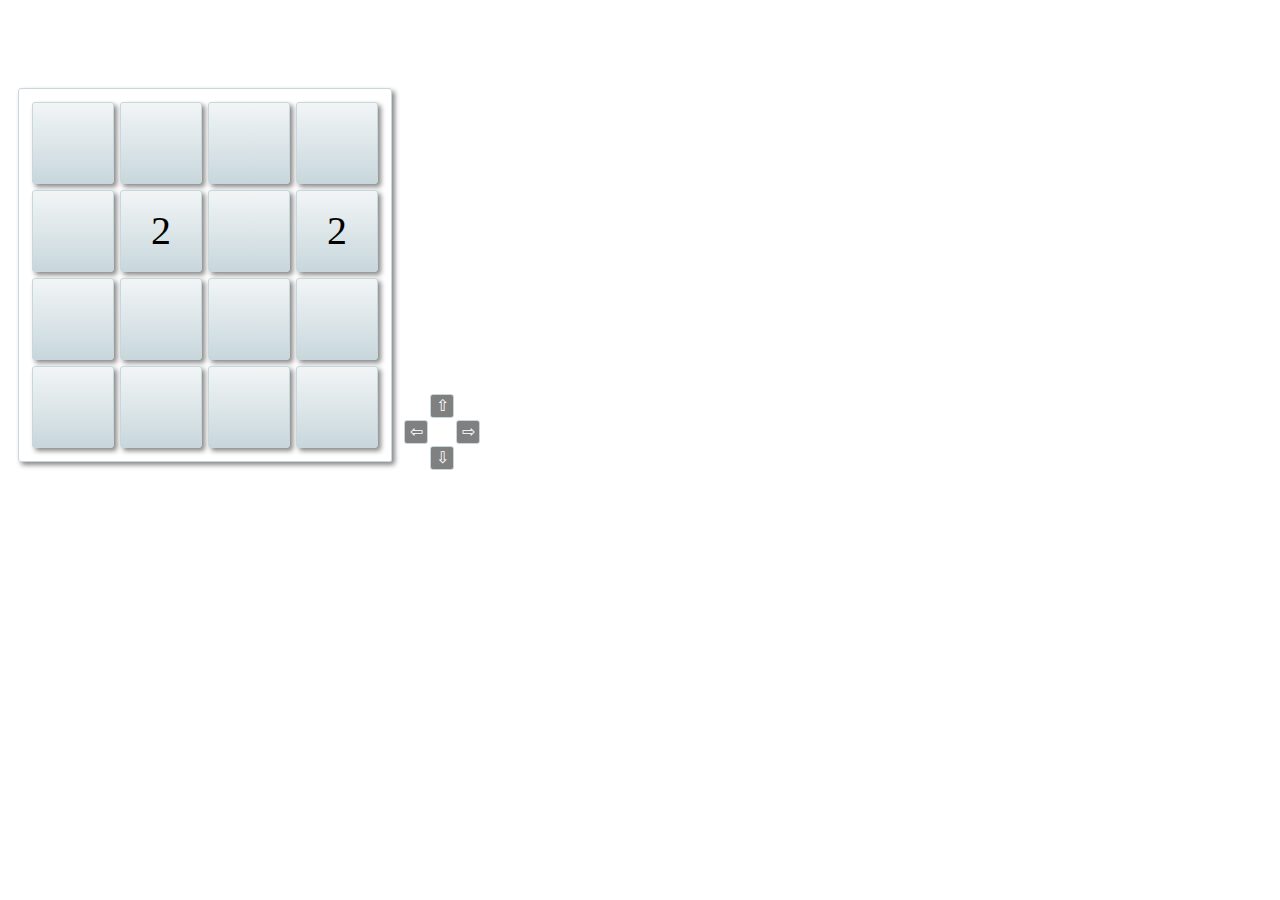
==== public/index.html @ f06d4f66 "wire up websocket in UI" ====
<!DOCTYPE html>
<html lang="en">
<head>
    <title>fffffffuuuuuuuuuuuu</title>
    <meta charset="utf-8">
    <meta http-equiv="X-UA-Compatible" content="IE=edge">
    <meta name="author" content="@AlTobey">
    <link rel="stylesheet" href="css/f7u12.css" />
    <link rel="stylesheet" href="css/app.css" />
</head>

<body>
    <div id="player1-container"></div>

    <script src="js/jquery-2.1.1.min.js"></script>
    <script src="js/jquery.touchSwipe.min.js"></script>
    <script src="js/d3.v3.min.js"></script>
    <script src="js/f7u12.js"></script>
    <script src="js/dpad.js"></script>
    <script src="js/uuid.js"></script>
    <script src="js/websocket.js"></script>
    <script src="js/app.js"></script>
  </body>
</html>
---- public/css/f7u12.css ----
div.f7u12-grid {
    display: inline-block;
    margin: 10px;
    padding: 10px;
    box-shadow: 3px 3px 5px #888888;
    border: 1px solid #c8d7dc;
    border-radius: 3px;
}

div.f7u12-cell {
    display: inline-block;
    width: 80px;
    height: 80px;
    float: left;
    line-height: 80px;
    font-size: 40px;
    text-align: center;
    text-decoration: none;
    color: black;
    margin: 3px;
    box-shadow: 3px 3px 5px #888888;
    border: 1px solid #c8d7dc;
    border-radius: 3px;
}

div.f7u12-cell-empty {
    background-color: #f2f5f6;
    background-image: linear-gradient(to bottom, #f2f5f6, #c8d7dc);
}

/* TODO: update these to be unique over a gradient */
div.f7u12-cell-2 {
    background-color: #f2f5f6;
    background-image: linear-gradient(to bottom, #f2f5f6, #c8d7dc);
}
div.f7u12-cell-4 {
    background-color: #f2f5f6;
    background-image: linear-gradient(to bottom, #f2f5f6, #c8d7dc);
}
div.f7u12-cell-8 {
    background-color: #f2f5f6;
    background-image: linear-gradient(to bottom, #f2f5f6, #c8d7dc);
}
div.f7u12-cell-16 {
    background-color: #f2f5f6;
    background-image: linear-gradient(to bottom, #f2f5f6, #c8d7dc);
}
div.f7u12-cell-32 {
    background-color: #f2f5f6;
    background-image: linear-gradient(to bottom, #f2f5f6, #c8d7dc);
}
div.f7u12-cell-64 {
    background-color: #f2f5f6;
    background-image: linear-gradient(to bottom, #f2f5f6, #c8d7dc);
}
div.f7u12-cell-128 {
    background-color: #f2f5f6;
    background-image: linear-gradient(to bottom, #f2f5f6, #c8d7dc);
}
div.f7u12-cell-256 {
    background-color: #f2f5f6;
    background-image: linear-gradient(to bottom, #f2f5f6, #c8d7dc);
}
div.f7u12-cell-512 {
    background-color: #f2f5f6;
    background-image: linear-gradient(to bottom, #f2f5f6, #c8d7dc);
}
div.f7u12-cell-1024 {
    background-color: #f2f5f6;
    background-image: linear-gradient(to bottom, #f2f5f6, #c8d7dc);
}
div.f7u12-cell-2048 {
    background-color: #f2f5f6;
    background-image: linear-gradient(to bottom, #f2f5f6, #c8d7dc);
}
---- public/css/app.css ----
html {
  position: relative;
  min-height: 100%;
}

body {
  padding-top: 70px;
  -webkit-touch-callout: none;
  -webkit-user-select: none; /* Webkit */
  -moz-user-select: none;    /* Firefox */
  -ms-user-select: none;     /* IE 10  */
  -o-user-select: none;
  user-select: none;
}

#footer {
  position: absolute;
  bottom: 0;
  width: 100%;
  height: 30px;
}

table.dpad {
    display: inline-block;
}

td.arrow {
    cursor: pointer;
    background-color: gray;
    color: white;
    width: 20px;
    height: 20px;
    line-height: 20px;
    text-align: center;
    border: 1px solid #c8d7dc;
    border-radius: 3px;
}

div.game-container {
    display: inline-block;
}
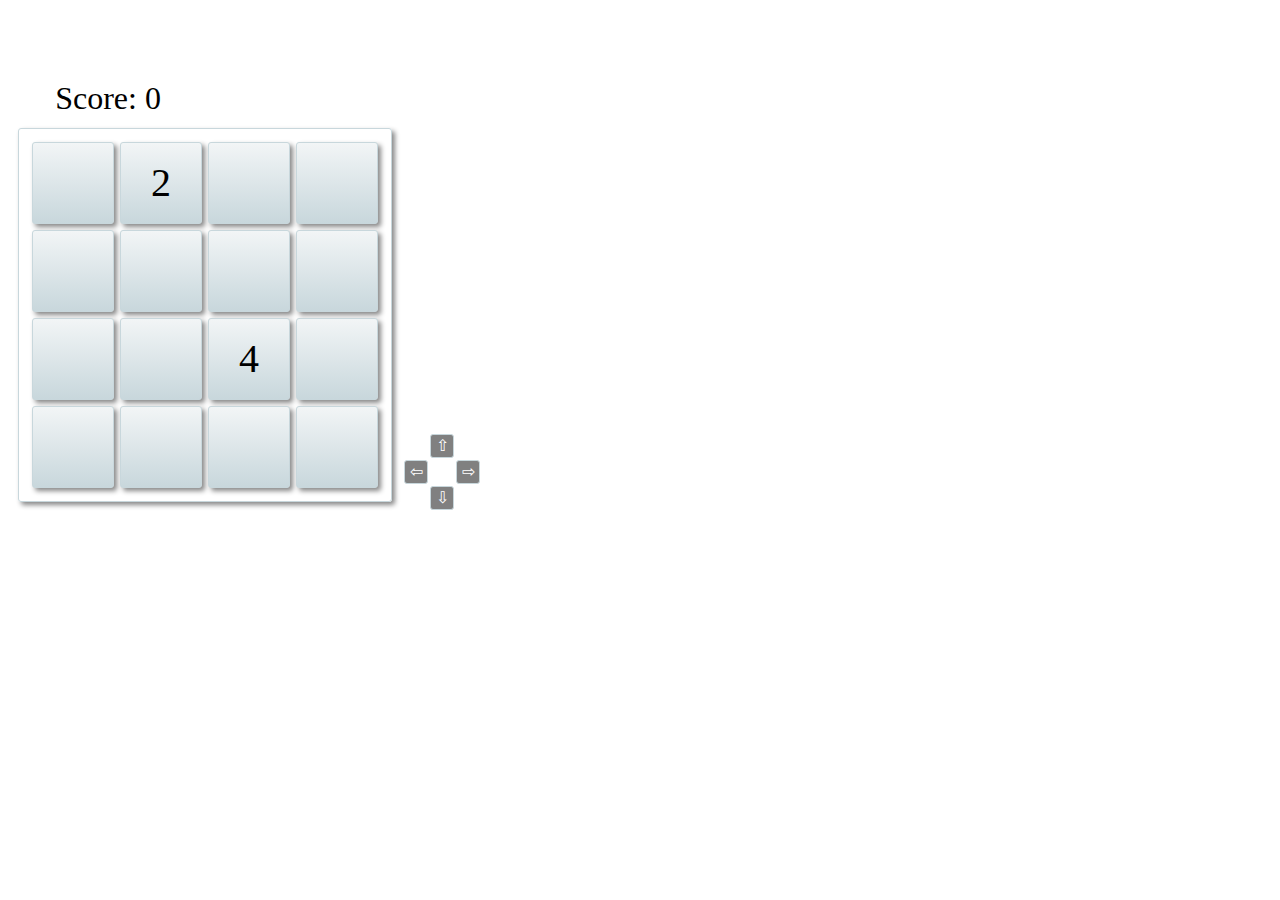
==== commit 5df431de: "use performance.now() polyfill to support Safari OSX" ====
--- a/public/index.html
+++ b/public/index.html
@@ -15,6 +15,7 @@
     <script src="js/jquery-2.1.1.min.js"></script>
     <script src="js/jquery.touchSwipe.min.js"></script>
     <script src="js/d3.v3.min.js"></script>
+    <script src="js/performance-now-polyfill.js"></script>
     <script src="js/f7u12.js"></script>
     <script src="js/dpad.js"></script>
     <script src="js/uuid.js"></script>
--- a/public/css/f7u12.css
+++ b/public/css/f7u12.css
@@ -1,3 +1,11 @@
+div.f7u12-score {
+	height: 40px;
+	width: 200px;
+    line-height: 40px;
+    font-size: 32px;
+    text-align: center;
+}
+
 div.f7u12-grid {
     display: inline-block;
     margin: 10px;
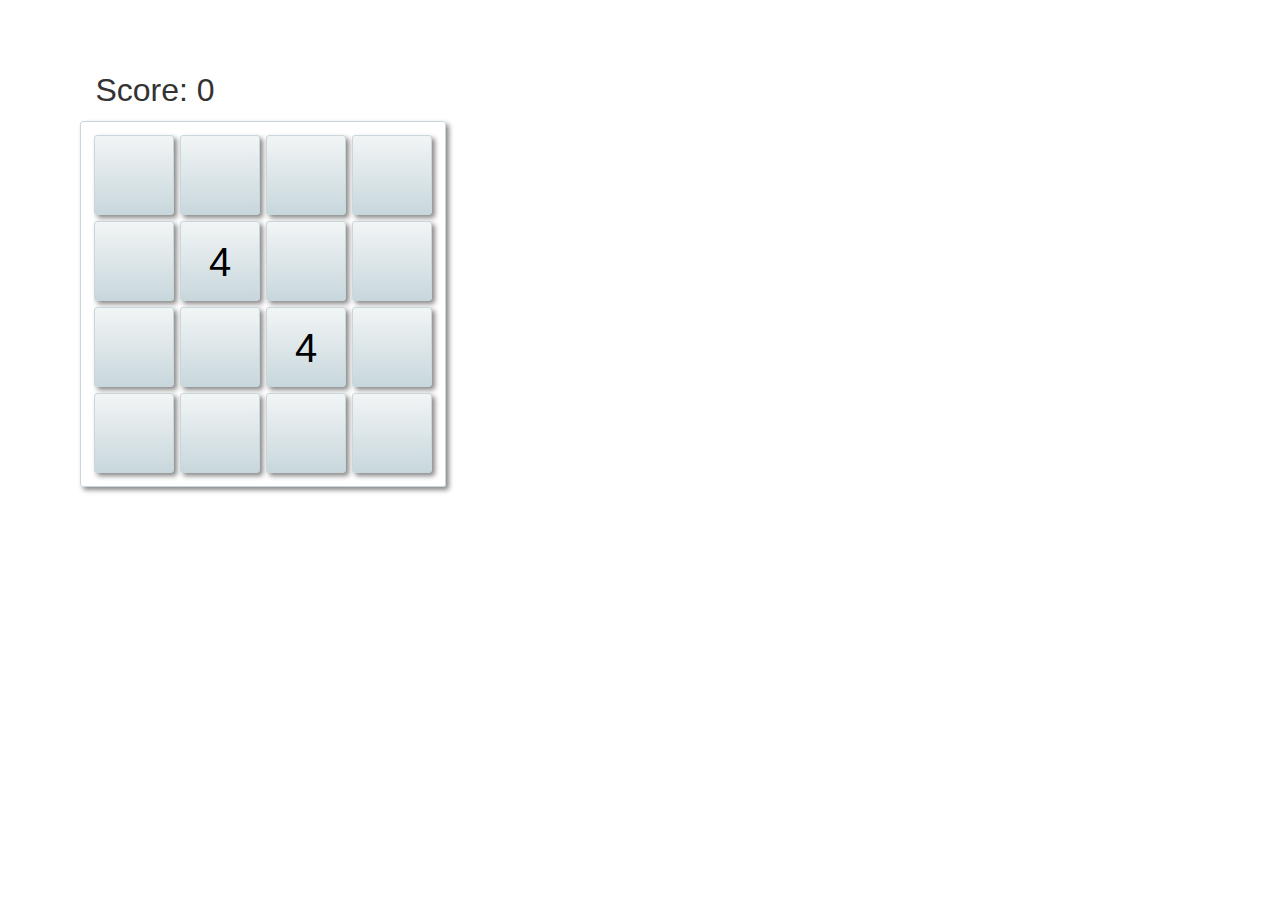
==== commit fba8f6b3: "move to bootstrap, move score to its own row" ====
--- a/public/index.html
+++ b/public/index.html
@@ -5,20 +5,37 @@
     <meta charset="utf-8">
     <meta http-equiv="X-UA-Compatible" content="IE=edge">
     <meta name="author" content="@AlTobey">
+    <link rel="stylesheet" href="css/bootstrap.min.css" />
     <link rel="stylesheet" href="css/f7u12.css" />
     <link rel="stylesheet" href="css/app.css" />
 </head>
 
 <body>
-    <div id="player1-container"></div>
+  <div class="container">
+    <div class="row">
+      <div class="col-sm-4" id="score-container">
+      </div>
+      <div class="col-sm-4" id="move-chart">
+      </div>
+      <div class="col-sm-4">
+      </div>
+    </div>
+    <div class="row">
+      <div class="col-sm-12">
+        <div id="player1-container"></div>
+      </div>
+    </div>
+  </div>
 
     <script src="js/jquery-2.1.1.min.js"></script>
+    <script src="js/bootstrap.min.js"></script>
     <script src="js/jquery.touchSwipe.min.js"></script>
+    <script src="js/performance-now-polyfill.js"></script>
+    <script src="js/jquery.timer.js"></script>
     <script src="js/d3.v3.min.js"></script>
-    <script src="js/performance-now-polyfill.js"></script>
+    <script src="js/dimple.v2.0.2.js"></script>
+    <script src="js/uuid.js"></script>
     <script src="js/f7u12.js"></script>
-    <script src="js/dpad.js"></script>
-    <script src="js/uuid.js"></script>
     <script src="js/websocket.js"></script>
     <script src="js/app.js"></script>
   </body>
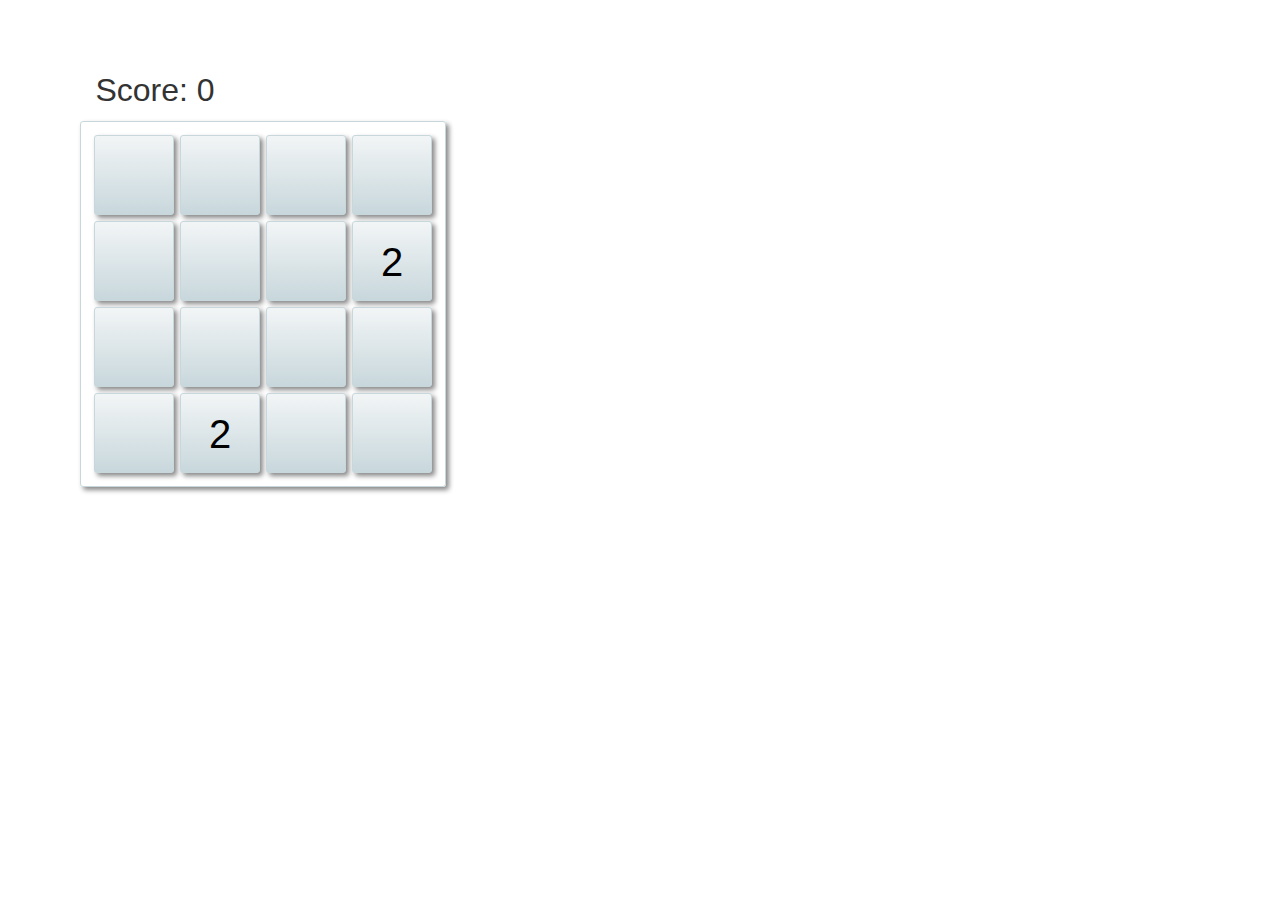
==== commit 93addbdc: "WIP: first pass at adding a small graph to the game" ====
--- a/public/index.html
+++ b/public/index.html
@@ -1,10 +1,11 @@
 <!DOCTYPE html>
 <html lang="en">
+
 <head>
     <title>fffffffuuuuuuuuuuuu</title>
-    <meta charset="utf-8">
-    <meta http-equiv="X-UA-Compatible" content="IE=edge">
-    <meta name="author" content="@AlTobey">
+    <meta charset="utf-8"/>
+    <meta http-equiv="X-UA-Compatible" content="IE=edge"/>
+    <meta name="author" content="@AlTobey"/>
     <link rel="stylesheet" href="css/bootstrap.min.css" />
     <link rel="stylesheet" href="css/f7u12.css" />
     <link rel="stylesheet" href="css/app.css" />
@@ -13,30 +14,26 @@
 <body>
   <div class="container">
     <div class="row">
-      <div class="col-sm-4" id="score-container">
-      </div>
-      <div class="col-sm-4" id="move-chart">
-      </div>
-      <div class="col-sm-4">
-      </div>
+      <div class="col-xs-4" id="score-container"> </div>
+      <div class="col-xs-8" id="score-chart"> </div>
     </div>
     <div class="row">
-      <div class="col-sm-12">
+      <div class="col-xs-12">
         <div id="player1-container"></div>
       </div>
     </div>
   </div>
 
-    <script src="js/jquery-2.1.1.min.js"></script>
-    <script src="js/bootstrap.min.js"></script>
-    <script src="js/jquery.touchSwipe.min.js"></script>
-    <script src="js/performance-now-polyfill.js"></script>
-    <script src="js/jquery.timer.js"></script>
-    <script src="js/d3.v3.min.js"></script>
-    <script src="js/dimple.v2.0.2.js"></script>
-    <script src="js/uuid.js"></script>
-    <script src="js/f7u12.js"></script>
-    <script src="js/websocket.js"></script>
-    <script src="js/app.js"></script>
-  </body>
+  <script src="js/jquery-2.1.1.min.js"></script>
+  <script src="js/bootstrap.min.js"></script>
+  <script src="js/jquery.touchSwipe.min.js"></script>
+  <script src="js/performance-now-polyfill.js"></script>
+  <script src="js/jquery.timer.js"></script>
+  <script src="js/d3.v3.min.js"></script>
+  <script src="js/dimple.v2.0.2.js"></script>
+  <script src="js/uuid.js"></script>
+  <script src="js/f7u12.js"></script>
+  <script src="js/websocket.js"></script>
+  <script src="js/app.js"></script>
+</body>
 </html>
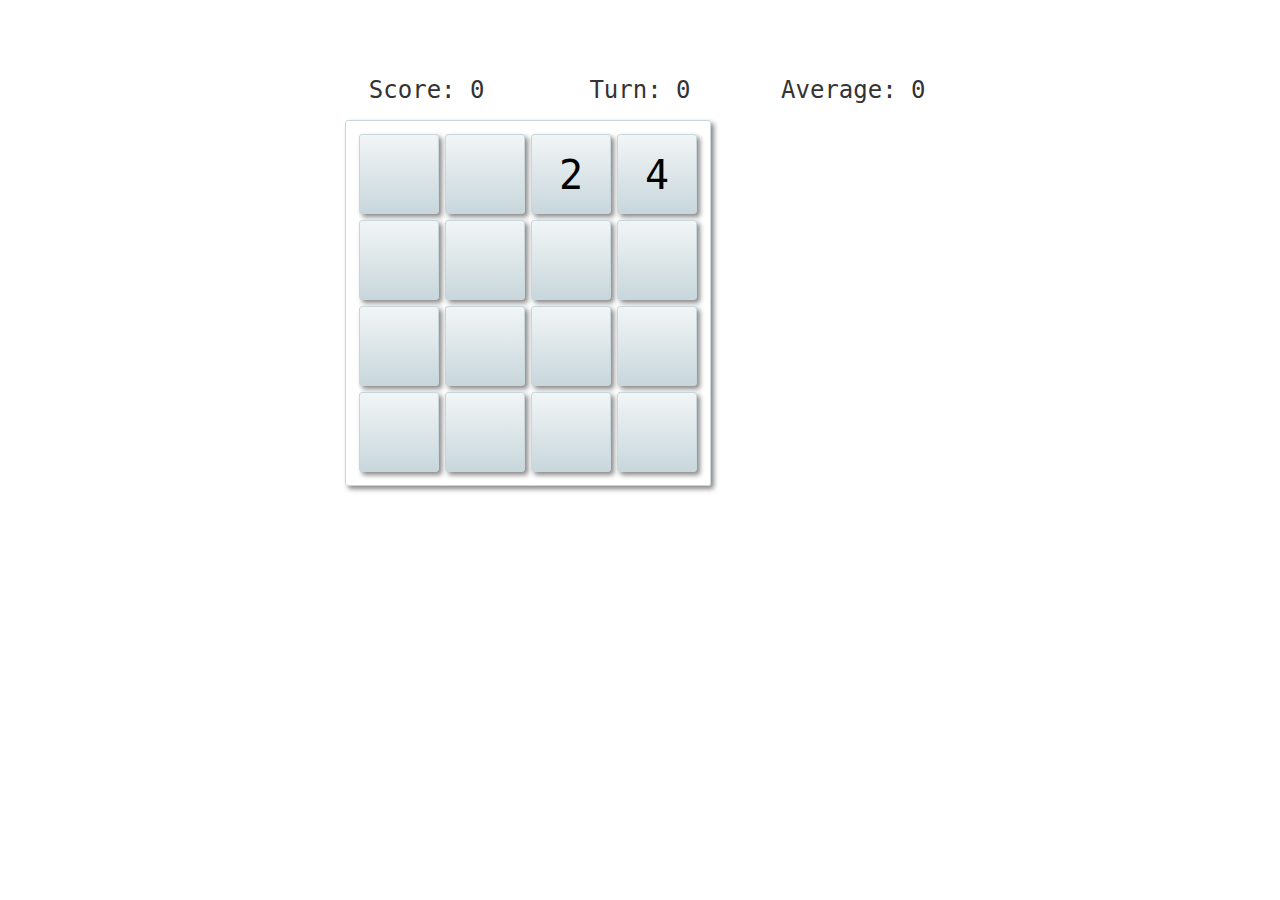
==== commit cc9dc45c: "simplify back to just displaying scores" ====
--- a/public/index.html
+++ b/public/index.html
@@ -12,15 +12,26 @@
 </head>
 
 <body>
-  <div class="container">
+  <div class="container-fluid">
     <div class="row">
-      <div class="col-xs-4" id="score-container"> </div>
-      <div class="col-xs-8" id="score-chart"> </div>
+      <div class="col-xs-3"></div>
+      <div class="col-xs-2 game-stats">
+         <span>Score: </span><span id="score-value">0</span>
+      </div>
+      <div class="col-xs-2 game-stats">
+         <span>Turn: </span><span id="turn-id-value">0</span>
+      </div>
+      <div class="col-xs-2 game-stats">
+         <span>Average: </span><span id="avg-score-value">0</span>
+      </div>
+      <div class="col-xs-3"></div>
     </div>
     <div class="row">
-      <div class="col-xs-12">
+      <div class="col-xs-3"></div>
+      <div class="col-xs-6">
         <div id="player1-container"></div>
       </div>
+      <div class="col-xs-3"></div>
     </div>
   </div>
 
--- a/public/css/f7u12.css
+++ b/public/css/f7u12.css
@@ -2,7 +2,7 @@
 	height: 40px;
 	width: 200px;
     line-height: 40px;
-    font-size: 32px;
+    font-size: 12px;
     text-align: center;
 }
 
--- a/public/css/app.css
+++ b/public/css/app.css
@@ -11,6 +11,7 @@
   -ms-user-select: none;     /* IE 10  */
   -o-user-select: none;
   user-select: none;
+  font-family: 'Consolas', 'Inconsolata', monospace;
 }
 
 #footer {
@@ -39,3 +40,12 @@
 div.game-container {
     display: inline-block;
 }
+
+div.game-stats {
+  height: 40px;
+  line-height: 40px;
+  font-size: 24px;
+  text-align: center;
+  display: inline-block;
+}
+
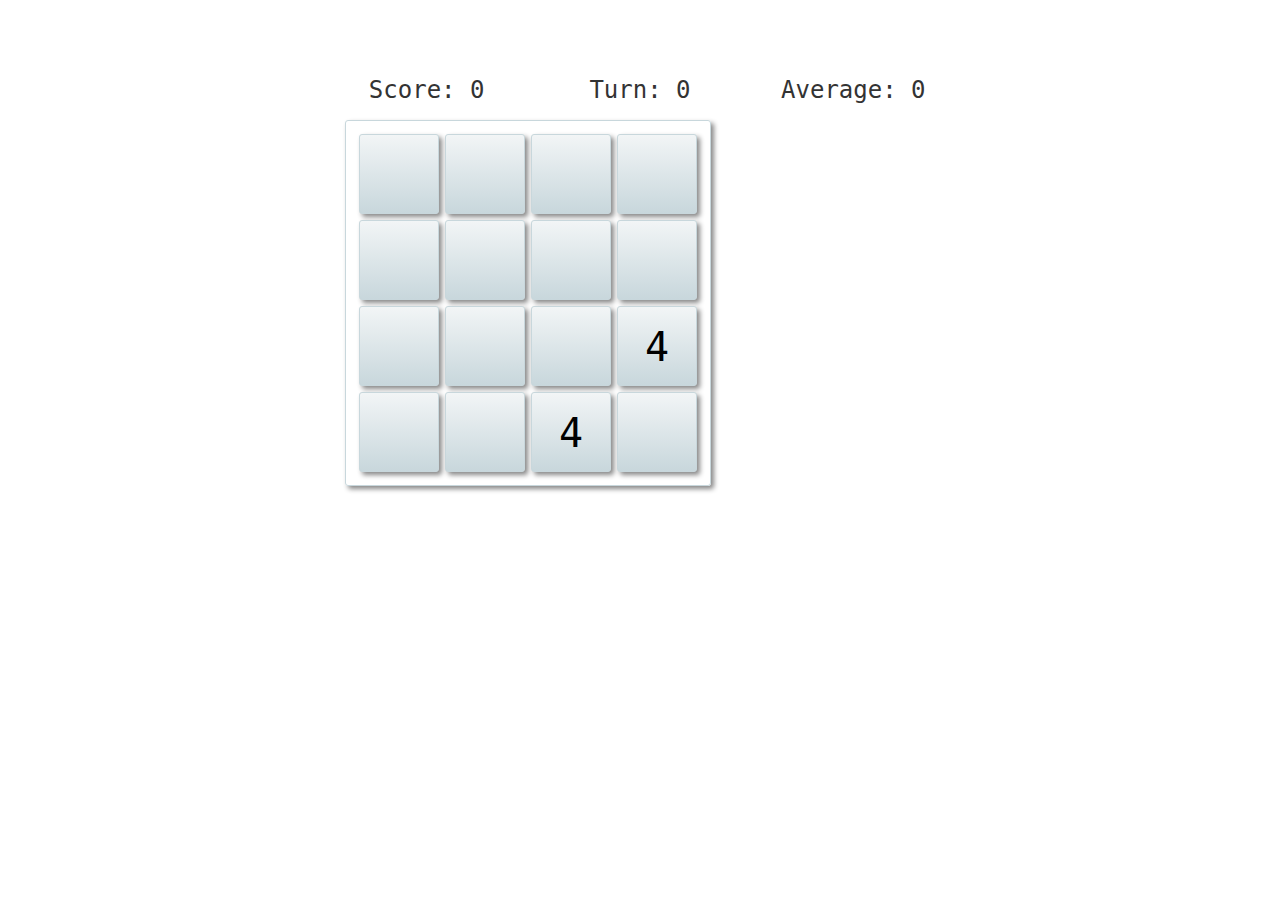
==== commit e445a84e: "make the title a little less offensive :)" ====
--- a/public/index.html
+++ b/public/index.html
@@ -2,7 +2,7 @@
 <html lang="en">
 
 <head>
-    <title>fffffffuuuuuuuuuuuu</title>
+    <title>Datastax 2048</title>
     <meta charset="utf-8"/>
     <meta http-equiv="X-UA-Compatible" content="IE=edge"/>
     <meta name="author" content="@AlTobey"/>
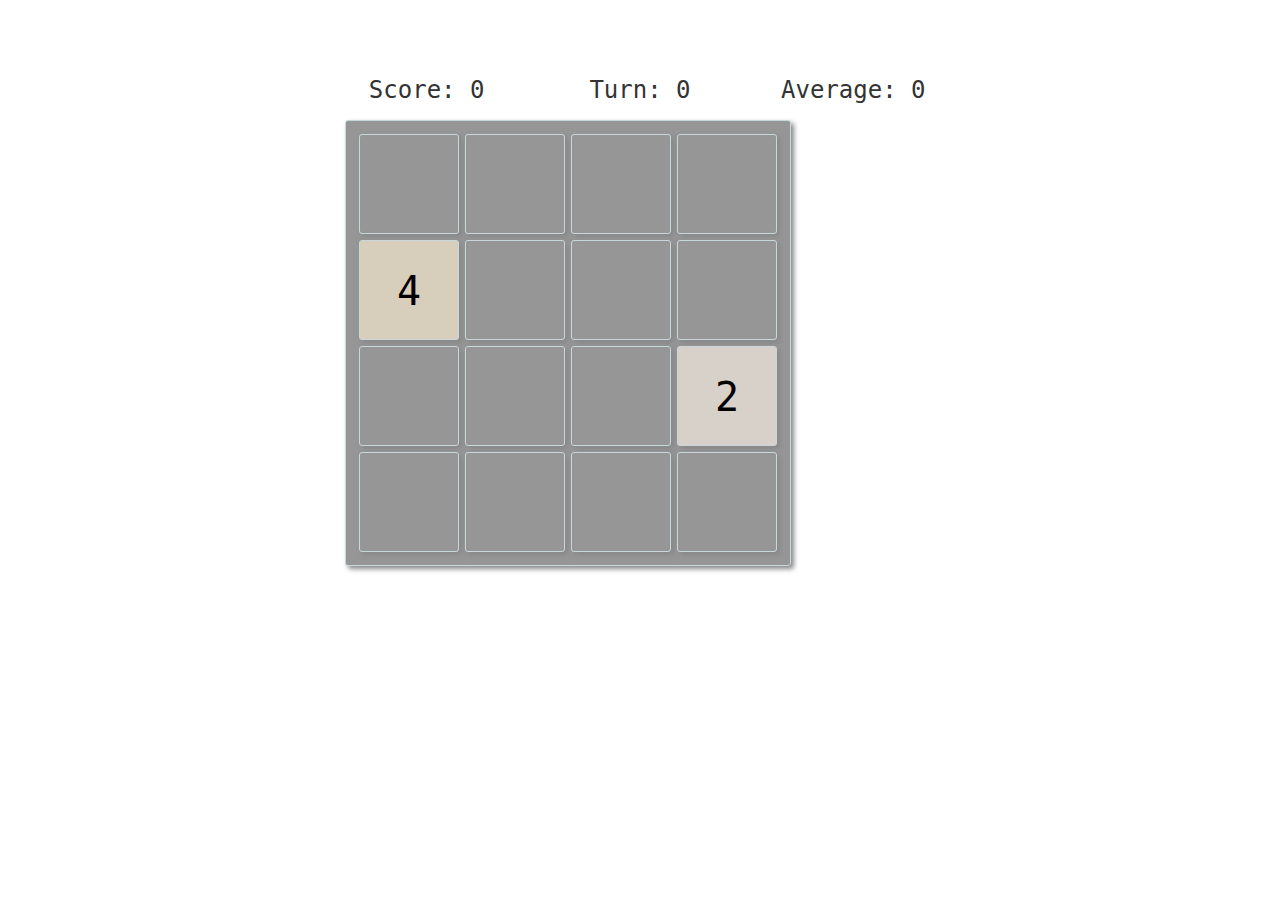
==== commit 9f893a17: "Cut it down to just the 2048 game." ====
--- a/public/index.html
+++ b/public/index.html
@@ -44,7 +44,6 @@
   <script src="js/dimple.v2.0.2.js"></script>
   <script src="js/uuid.js"></script>
   <script src="js/f7u12.js"></script>
-  <script src="js/websocket.js"></script>
   <script src="js/app.js"></script>
 </body>
 </html>
--- a/public/css/f7u12.css
+++ b/public/css/f7u12.css
@@ -8,19 +8,22 @@
 
 div.f7u12-grid {
     display: inline-block;
+	min-width: 444px;
+	min-height: 444px;
     margin: 10px;
     padding: 10px;
     box-shadow: 3px 3px 5px #888888;
     border: 1px solid #c8d7dc;
     border-radius: 3px;
+	background: #969696;
 }
 
 div.f7u12-cell {
     display: inline-block;
-    width: 80px;
-    height: 80px;
+    width: 100px;
+    height: 100px;
     float: left;
-    line-height: 80px;
+    line-height: 100px;
     font-size: 40px;
     text-align: center;
     text-decoration: none;
@@ -31,53 +34,15 @@
     border-radius: 3px;
 }
 
-div.f7u12-cell-empty {
-    background-color: #f2f5f6;
-    background-image: linear-gradient(to bottom, #f2f5f6, #c8d7dc);
-}
-
-/* TODO: update these to be unique over a gradient */
-div.f7u12-cell-2 {
-    background-color: #f2f5f6;
-    background-image: linear-gradient(to bottom, #f2f5f6, #c8d7dc);
-}
-div.f7u12-cell-4 {
-    background-color: #f2f5f6;
-    background-image: linear-gradient(to bottom, #f2f5f6, #c8d7dc);
-}
-div.f7u12-cell-8 {
-    background-color: #f2f5f6;
-    background-image: linear-gradient(to bottom, #f2f5f6, #c8d7dc);
-}
-div.f7u12-cell-16 {
-    background-color: #f2f5f6;
-    background-image: linear-gradient(to bottom, #f2f5f6, #c8d7dc);
-}
-div.f7u12-cell-32 {
-    background-color: #f2f5f6;
-    background-image: linear-gradient(to bottom, #f2f5f6, #c8d7dc);
-}
-div.f7u12-cell-64 {
-    background-color: #f2f5f6;
-    background-image: linear-gradient(to bottom, #f2f5f6, #c8d7dc);
-}
-div.f7u12-cell-128 {
-    background-color: #f2f5f6;
-    background-image: linear-gradient(to bottom, #f2f5f6, #c8d7dc);
-}
-div.f7u12-cell-256 {
-    background-color: #f2f5f6;
-    background-image: linear-gradient(to bottom, #f2f5f6, #c8d7dc);
-}
-div.f7u12-cell-512 {
-    background-color: #f2f5f6;
-    background-image: linear-gradient(to bottom, #f2f5f6, #c8d7dc);
-}
-div.f7u12-cell-1024 {
-    background-color: #f2f5f6;
-    background-image: linear-gradient(to bottom, #f2f5f6, #c8d7dc);
-}
-div.f7u12-cell-2048 {
-    background-color: #f2f5f6;
-    background-image: linear-gradient(to bottom, #f2f5f6, #c8d7dc);
-}
+div.f7u12-cell-empty { background: rgba(0,0,0,0); }
+div.f7u12-cell-2     { background: rgba(238, 228, 218, 0.75); }
+div.f7u12-cell-4     { background: rgba(237, 224, 200, 0.75); }
+div.f7u12-cell-8     { background: rgba(242, 177, 121, 0.75); }
+div.f7u12-cell-16    { background: rgba(245, 149, 99, 0.75); }
+div.f7u12-cell-32    { background: rgba(246, 124, 95, 0.75); }
+div.f7u12-cell-64    { background: rgba(246, 94, 59, 0.75); }
+div.f7u12-cell-128   { background: rgba(237, 207, 114, 0.75); }
+div.f7u12-cell-256   { background: rgba(237, 204, 97, 0.75); }
+div.f7u12-cell-512   { background: rgba(237, 200, 80, 0.75); }
+div.f7u12-cell-1024  { background: rgba(237, 197, 63, 0.75); }
+div.f7u12-cell-2048  { background: rgba(237, 194, 46, 0.75); }
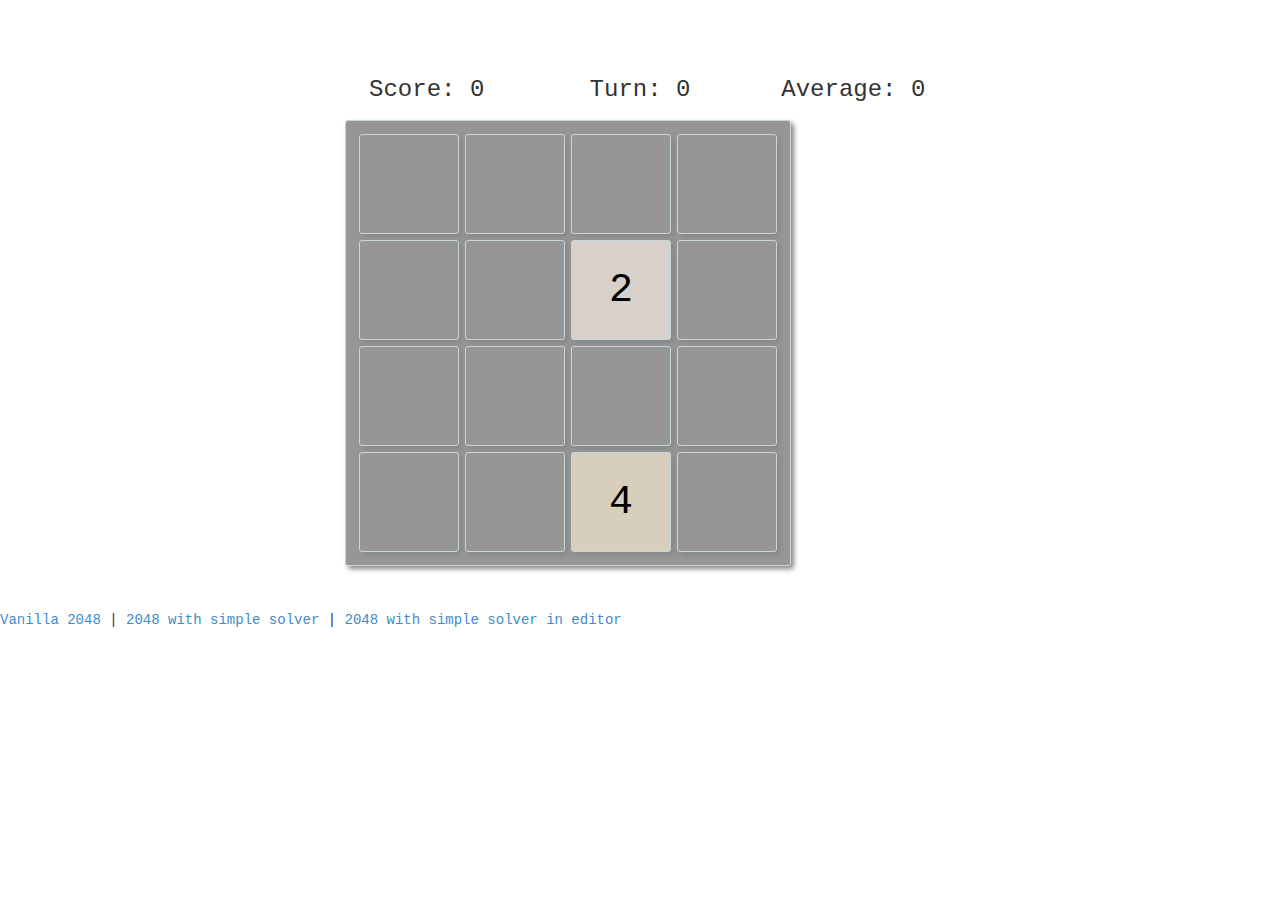
==== commit 50a5d115: "clean up standalone game" ====
--- a/public/index.html
+++ b/public/index.html
@@ -29,9 +29,17 @@
     <div class="row">
       <div class="col-xs-3"></div>
       <div class="col-xs-6">
-        <div id="player1-container"></div>
+        <div id="player1-container" style="min-height: 500px;"></div>
       </div>
       <div class="col-xs-3"></div>
+    </div>
+  </div>
+
+  <div class="row">
+    <div class="col-sm-12">
+      <a href="/index.html">Vanilla 2048</a> |
+      <a href="/iterate.html">2048 with simple solver</a> |
+      <a href="/eval-ai.html">2048 with simple solver in editor</a>
     </div>
   </div>
 
